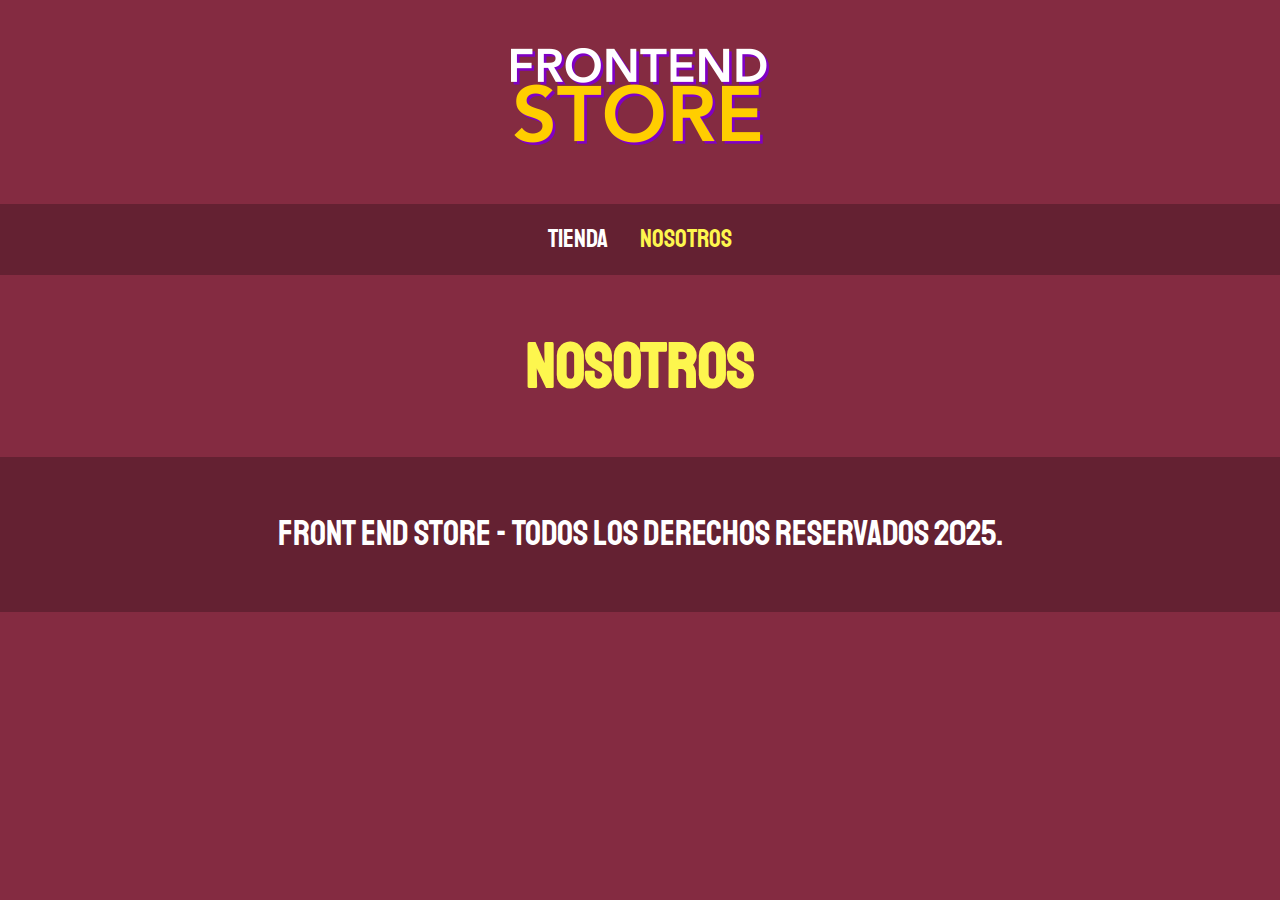
==== nosotros.html @ 49887241 "enlaces V1.0" ====
<!DOCTYPE html>
    <head>
    <html lang="en">
        <meta charset="UTF-8">
        <meta name="viewport" content="width=device-width, initial-scale=1.0">
        <title>Document</title>
        <link rel="stylesheet" href="css/normalyze.css">
        <link rel="stylesheet" href="css/style.css">
        <link href="https://fonts.googleapis.com/css2?family=Staatliches&display=swap" rel="stylesheet">
    </head>
    <body>
        <header class="header">
            <a href="">
                <img class="header__logo" src="img/logo.png" alt="Logo">
            </a>
        </header>

        <nav class="navegacion">
            <a class="navegacion__enlace" href="index.html">Tienda</a>
            <a class="navegacion__enlace navegacion__enlace--activo" href="nosotros.html">Nosotros</a>
        </nav>
        
        <main class="contenedor">
            <h1>Nosotros</h1>
        </main>

        <footer class="footer">
            <p class="footer__texto">Front End Store - Todos los derechos Reservados 2025.</p>
        </footer>
    </body>
</html>
---- css/normalyze.css ----
/*! normalize.css v8.0.1 | MIT License | github.com/necolas/normalize.css */

/* Document
   ========================================================================== */

/**
 * 1. Correct the line height in all browsers.
 * 2. Prevent adjustments of font size after orientation changes in iOS.
 */

 html {
    line-height: 1.15; /* 1 */
    -webkit-text-size-adjust: 100%; /* 2 */
  }
  
  /* Sections
     ========================================================================== */
  
  /**
   * Remove the margin in all browsers.
   */
  
  body {
    margin: 0;
  }
  
  /**
   * Render the `main` element consistently in IE.
   */
  
  main {
    display: block;
  }
  
  /**
   * Correct the font size and margin on `h1` elements within `section` and
   * `article` contexts in Chrome, Firefox, and Safari.
   */
  
  h1 {
    font-size: 2em;
    margin: 0.67em 0;
  }
  
  /* Grouping content
     ========================================================================== */
  
  /**
   * 1. Add the correct box sizing in Firefox.
   * 2. Show the overflow in Edge and IE.
   */
  
  hr {
    box-sizing: content-box; /* 1 */
    height: 0; /* 1 */
    overflow: visible; /* 2 */
  }
  
  /**
   * 1. Correct the inheritance and scaling of font size in all browsers.
   * 2. Correct the odd `em` font sizing in all browsers.
   */
  
  pre {
    font-family: monospace, monospace; /* 1 */
    font-size: 1em; /* 2 */
  }
  
  /* Text-level semantics
     ========================================================================== */
  
  /**
   * Remove the gray background on active links in IE 10.
   */
  
  a {
    background-color: transparent;
  }
  
  /**
   * 1. Remove the bottom border in Chrome 57-
   * 2. Add the correct text decoration in Chrome, Edge, IE, Opera, and Safari.
   */
  
  abbr[title] {
    border-bottom: none; /* 1 */
    text-decoration: underline; /* 2 */
    text-decoration: underline dotted; /* 2 */
  }
  
  /**
   * Add the correct font weight in Chrome, Edge, and Safari.
   */
  
  b,
  strong {
    font-weight: bolder;
  }
  
  /**
   * 1. Correct the inheritance and scaling of font size in all browsers.
   * 2. Correct the odd `em` font sizing in all browsers.
   */
  
  code,
  kbd,
  samp {
    font-family: monospace, monospace; /* 1 */
    font-size: 1em; /* 2 */
  }
  
  /**
   * Add the correct font size in all browsers.
   */
  
  small {
    font-size: 80%;
  }
  
  /**
   * Prevent `sub` and `sup` elements from affecting the line height in
   * all browsers.
   */
  
  sub,
  sup {
    font-size: 75%;
    line-height: 0;
    position: relative;
    vertical-align: baseline;
  }
  
  sub {
    bottom: -0.25em;
  }
  
  sup {
    top: -0.5em;
  }
  
  /* Embedded content
     ========================================================================== */
  
  /**
   * Remove the border on images inside links in IE 10.
   */
  
  img {
    border-style: none;
  }
  
  /* Forms
     ========================================================================== */
  
  /**
   * 1. Change the font styles in all browsers.
   * 2. Remove the margin in Firefox and Safari.
   */
  
  button,
  input,
  optgroup,
  select,
  textarea {
    font-family: inherit; /* 1 */
    font-size: 100%; /* 1 */
    line-height: 1.15; /* 1 */
    margin: 0; /* 2 */
  }
  
  /**
   * Show the overflow in IE.
   * 1. Show the overflow in Edge.
   */
  
  button,
  input { /* 1 */
    overflow: visible;
  }
  
  /**
   * Remove the inheritance of text transform in Edge, Firefox, and IE.
   * 1. Remove the inheritance of text transform in Firefox.
   */
  
  button,
  select { /* 1 */
    text-transform: none;
  }
  
  /**
   * Correct the inability to style clickable types in iOS and Safari.
   */
  
  button,
  [type="button"],
  [type="reset"],
  [type="submit"] {
    -webkit-appearance: button;
    appearance: button;
  }
  
  /**
   * Remove the inner border and padding in Firefox.
   */
  
  button::-moz-focus-inner,
  [type="button"]::-moz-focus-inner,
  [type="reset"]::-moz-focus-inner,
  [type="submit"]::-moz-focus-inner {
    border-style: none;
    padding: 0;
  }
  
  /**
   * Restore the focus styles unset by the previous rule.
   */
  
  button:-moz-focusring,
  [type="button"]:-moz-focusring,
  [type="reset"]:-moz-focusring,
  [type="submit"]:-moz-focusring {
    outline: 1px dotted ButtonText;
  }
  
  /**
   * Correct the padding in Firefox.
   */
  
  fieldset {
    padding: 0.35em 0.75em 0.625em;
  }
  
  /**
   * 1. Correct the text wrapping in Edge and IE.
   * 2. Correct the color inheritance from `fieldset` elements in IE.
   * 3. Remove the padding so developers are not caught out when they zero out
   *    `fieldset` elements in all browsers.
   */
  
  legend {
    box-sizing: border-box; /* 1 */
    color: inherit; /* 2 */
    display: table; /* 1 */
    max-width: 100%; /* 1 */
    padding: 0; /* 3 */
    white-space: normal; /* 1 */
  }
  
  /**
   * Add the correct vertical alignment in Chrome, Firefox, and Opera.
   */
  
  progress {
    vertical-align: baseline;
  }
  
  /**
   * Remove the default vertical scrollbar in IE 10+.
   */
  
  textarea {
    overflow: auto;
  }
  
  /**
   * 1. Add the correct box sizing in IE 10.
   * 2. Remove the padding in IE 10.
   */
  
  [type="checkbox"],
  [type="radio"] {
    box-sizing: border-box; /* 1 */
    padding: 0; /* 2 */
  }
  
  /**
   * Correct the cursor style of increment and decrement buttons in Chrome.
   */
  
  [type="number"]::-webkit-inner-spin-button,
  [type="number"]::-webkit-outer-spin-button {
    height: auto;
  }
  
  /**
   * 1. Correct the odd appearance in Chrome and Safari.
   * 2. Correct the outline style in Safari.
   */
  
  [type="search"] {
    -webkit-appearance: textfield; /* 1 */
    outline-offset: -2px; /* 2 */
    appearance: textfield;
  }
  
  /**
   * Remove the inner padding in Chrome and Safari on macOS.
   */
  
  [type="search"]::-webkit-search-decoration {
    -webkit-appearance: none;
  }
  
  /**
   * 1. Correct the inability to style clickable types in iOS and Safari.
   * 2. Change font properties to `inherit` in Safari.
   */
  
  ::-webkit-file-upload-button {
    -webkit-appearance: button; /* 1 */
    font: inherit; /* 2 */
  }
  
  /* Interactive
     ========================================================================== */
  
  /*
   * Add the correct display in Edge, IE 10+, and Firefox.
   */
  
  details {
    display: block;
  }
  
  /*
   * Add the correct display in all browsers.
   */
  
  summary {
    display: list-item;
  }
  
  /* Misc
     ========================================================================== */
  
  /**
   * Add the correct display in IE 10+.
   */
  
  template {
    display: none;
  }
  
  /**
   * Add the correct display in IE 10.
   */
  
  [hidden] {
    display: none;
  }
---- css/style.css ----
:root {
    --primario: #842B41;
    --primarioOscuro: #642132;
    --secundario: #FDF64E;
    --secundarioOscuro: #BEB937;
    --blanco: #FFF;
    --negro: #000;

    --fuentePrincipal: "Staatliches";  
}

html {
    box-sizing: border-box;
}
*, *:before, *:after {
    box-sizing: inherit;
}

/** GLOBALES **/
body {
    background-color: var(--primario);
    font-size: 1.6rem;
    line-height: 1.5;
}

p {
    font-size: 1.8rem;
    font-family: Arial, Helvetica, sans-serif;
    color: var(--blanco);
}
a {
    text-decoration: none;
}
img {
    max-width: 100%;
}
.contenedor {
    max-width: 120rem;
    margin: 0 auto;
}
h1, h2, h3 {
    text-align: center;
    color: var(--secundario);
    font-family: var(--fuentePrincipal);
}
h1 { font-size: 4rem;}
h2 { font-size: 3.2rem;}
h3 { font-size: 2.4rem;}

/** HEADER **/
.header {
    display: flex;
    justify-content: center;
}
.header__logo {
    margin: 3rem 0;
}

/** FOOTER **/
.footer {
    background-color: var(--primarioOscuro);
    padding: 1rem 0;
    margin-top: 2rem;
}
.footer__texto {
    font-family: var(--fuentePrincipal);
    text-align: center;
    font-size: 2.2rem;
}

/** NAVEGACION **/
.navegacion {
    background-color: var(--primarioOscuro);
    padding: 1rem 0;
    display: flex;
    justify-content: center;
    gap: 2rem;
}
.navegacion__enlace {
    font-family: var(--fuentePrincipal);
    color: var(--blanco);
}
.navegacion__enlace:hover,
.navegacion__enlace--activo {
    color: var(--secundario);
}
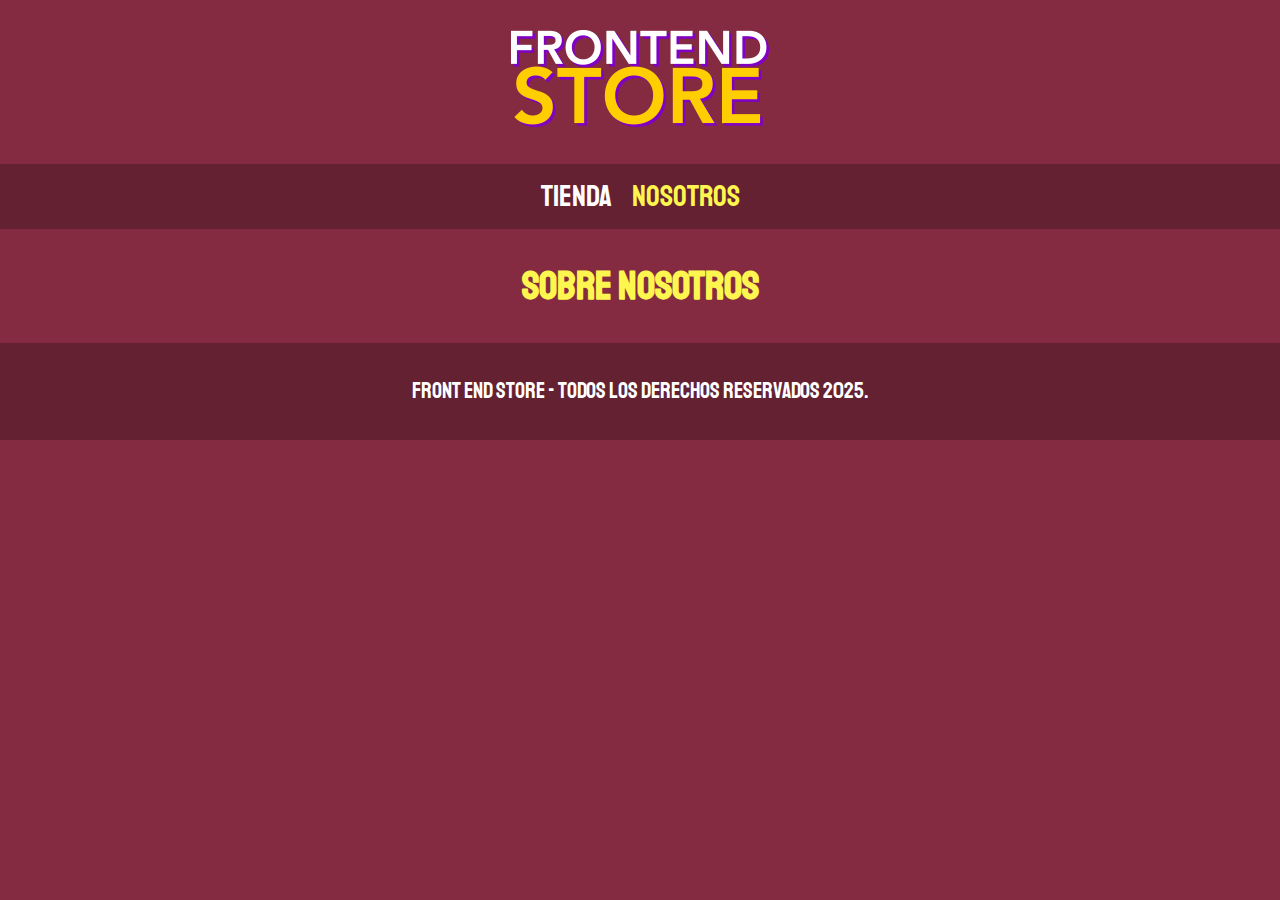
==== commit 6cdea585: "nosotros V0.1" ====
--- a/nosotros.html
+++ b/nosotros.html
@@ -21,7 +21,7 @@
         </nav>
         
         <main class="contenedor">
-            <h1>Nosotros</h1>
+            <h1>Sobre nosotros</h1>
         </main>
 
         <footer class="footer">
--- a/css/style.css
+++ b/css/style.css
@@ -11,10 +11,12 @@
 
 html {
     box-sizing: border-box;
+    font-size: 62.5%;
 }
 *, *:before, *:after {
     box-sizing: inherit;
 }
+
 
 /** GLOBALES **/
 body {
@@ -56,6 +58,7 @@
     margin: 3rem 0;
 }
 
+
 /** FOOTER **/
 .footer {
     background-color: var(--primarioOscuro);
@@ -68,6 +71,7 @@
     font-size: 2.2rem;
 }
 
+
 /** NAVEGACION **/
 .navegacion {
     background-color: var(--primarioOscuro);
@@ -79,8 +83,78 @@
 .navegacion__enlace {
     font-family: var(--fuentePrincipal);
     color: var(--blanco);
+    font-size: 3rem;
 }
 .navegacion__enlace:hover,
 .navegacion__enlace--activo {
     color: var(--secundario);
+}
+
+
+/** GRID **/
+.grid {
+    display: grid;
+    grid-template-columns: repeat(2, 1fr);
+    grid-auto-rows: 1fr;
+    gap: 2rem;
+}
+@media (min-width: 780px) {
+    .grid {
+        grid-template-columns: repeat(3, 1fr);
+    }
+}
+
+
+/** PRODUCTOS || MAIN **/
+
+.producto {
+    background-color: var(--primarioOscuro);
+    padding: 1rem;
+}
+.producto__imagen {
+    width: 100%;
+}
+.producto__nombre {
+    font-size: 4rem;
+}
+.producto__precio {
+    font-size: 2.8rem;
+    color: var(--secundario);
+}
+
+.producto__nombre,
+.producto__precio {
+    font-family: var(--fuentePrincipal);
+    margin: 1rem 0;
+    text-align: center;
+    line-height: 1.2;
+}
+
+
+/** GRAFICOS **/
+.grafico {
+    background-size: cover;
+}
+@media (min-width: 780px) {
+    .grafico--camisas {
+        grid-row: 2 / 3;
+        grid-column: 1 / 3;
+        background-image: url(../img/grafico1.jpg);
+    }
+    .grafico--node {
+        grid-row: 5 / 6;
+        grid-column: 2 / 4;
+        background-image: url(../img/grafico2.jpg);
+    }
+}
+
+.grafico--camisas {
+    grid-row: 2 / 3;
+    grid-column: 1 / 3;
+    background-image: url(../img/grafico1.jpg);
+}
+.grafico--node {
+    grid-row: 5 / 6;
+    grid-column: 1 / 3;
+    background-image: url(../img/grafico2.jpg);
 }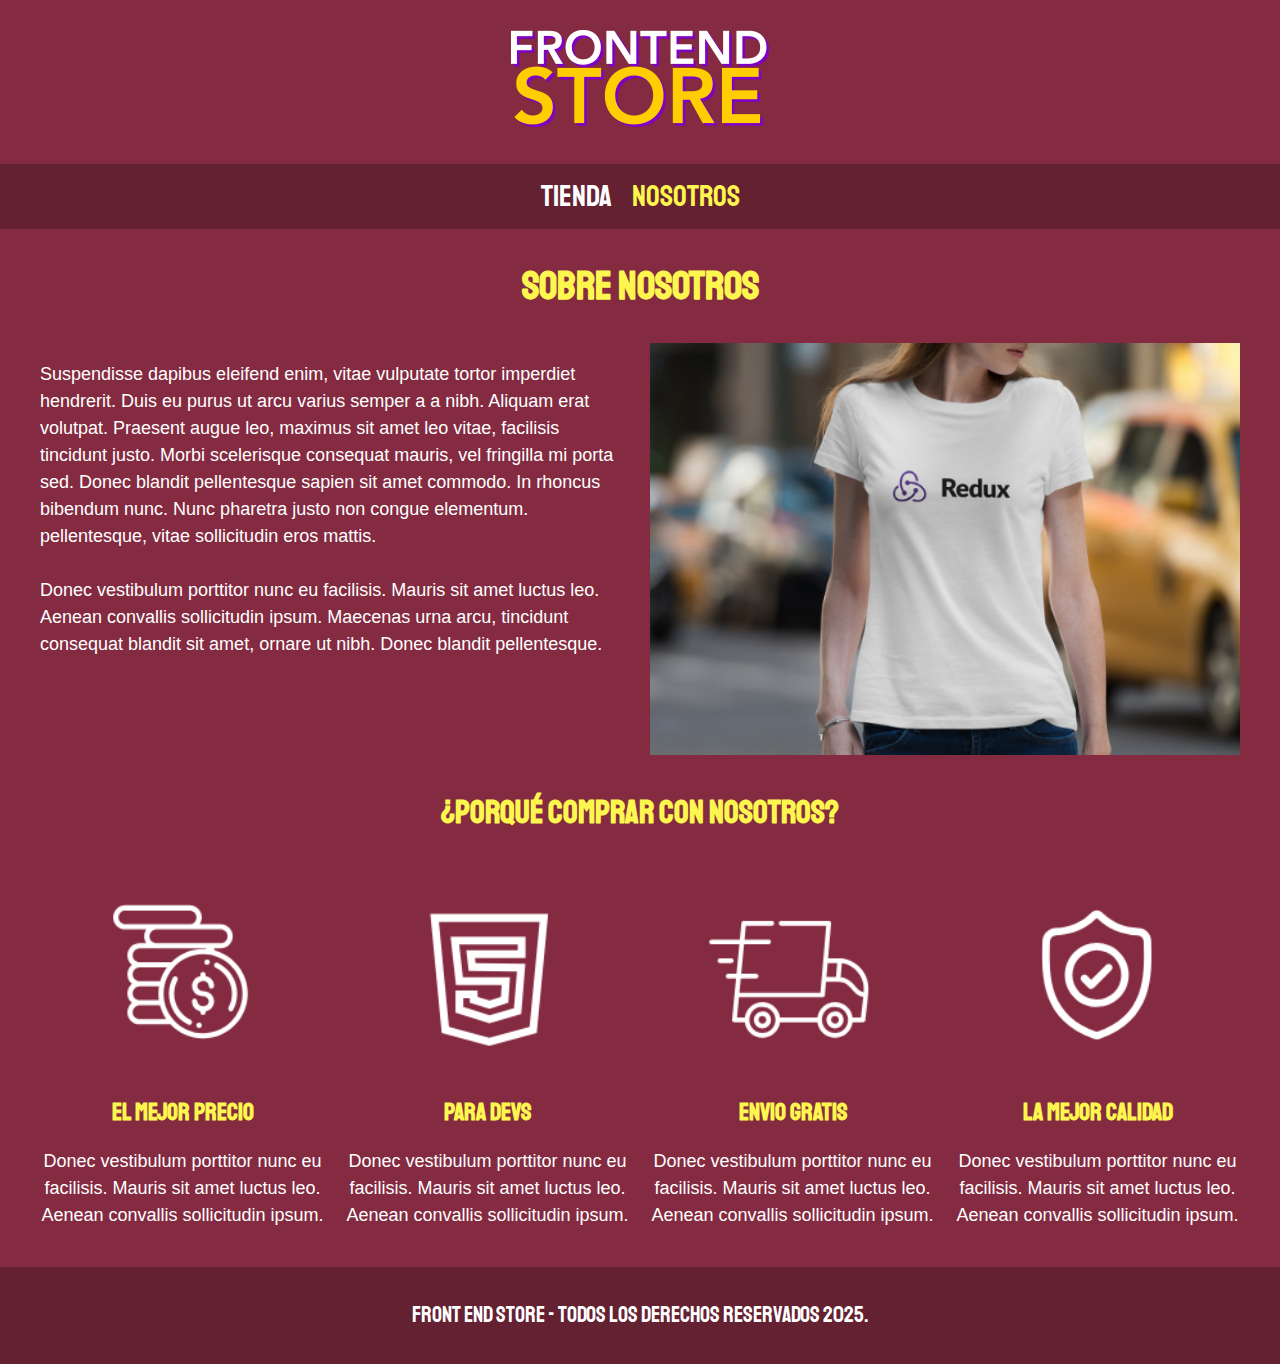
==== commit 228b2945: "nosotrosV1.0" ====
--- a/nosotros.html
+++ b/nosotros.html
@@ -22,7 +22,54 @@
         
         <main class="contenedor">
             <h1>Sobre nosotros</h1>
+
+            <div class="nosotros">
+                <div>
+                    <p>
+                        Suspendisse dapibus eleifend enim, vitae vulputate tortor imperdiet hendrerit. Duis eu purus ut arcu 
+                        varius semper a a nibh. Aliquam erat volutpat. Praesent augue leo, maximus sit amet leo vitae, facilisis 
+                        tincidunt justo. Morbi scelerisque consequat mauris, vel fringilla mi porta sed. Donec blandit pellentesque 
+                        sapien sit amet commodo. In rhoncus bibendum nunc. Nunc pharetra justo non congue elementum. 
+                        pellentesque, vitae sollicitudin eros mattis.<br><br>
+                        Donec vestibulum porttitor nunc eu facilisis. Mauris sit amet luctus leo. Aenean convallis sollicitudin ipsum. 
+                        Maecenas urna arcu, tincidunt consequat blandit sit amet, ornare ut nibh. Donec blandit pellentesque.
+                    </p>
+                </div>
+                <div class="nosotros__imagen">
+                    <img src="img/nosotros.jpg" alt="imagen de camiseta">
+                </div>
+            </div>
         </main>
+
+        <section class="contenedor compra">
+            <h2 class="comprar__titulo">¿Porqué Comprar con nosotros?</h2>
+            
+            <div class="bloques">
+                <div class="bloque">
+                    <img class="bloque__imagen" src="img/icono_1.png" alt="porque comprar">
+                    <h3 class="bloque__titulo">El Mejor Precio</h3>
+                    <p>Donec vestibulum porttitor nunc eu facilisis. Mauris sit amet luctus leo. Aenean convallis sollicitudin ipsum.</p>
+                </div> <!--Bloque-->
+
+                <div class="bloque">
+                    <img class="bloque__imagen" src="img/icono_2.png" alt="porque comprar">
+                    <h3 class="bloque__titulo">Para Devs</h3>
+                    <p>Donec vestibulum porttitor nunc eu facilisis. Mauris sit amet luctus leo. Aenean convallis sollicitudin ipsum.</p>
+                </div> <!--Bloque-->
+
+                <div class="bloque">
+                    <img class="bloque__imagen" src="img/icono_3.png" alt="porque comprar">
+                    <h3 class="bloque__titulo">Envio Gratis</h3>
+                    <p>Donec vestibulum porttitor nunc eu facilisis. Mauris sit amet luctus leo. Aenean convallis sollicitudin ipsum.</p>
+                </div> <!--Bloque-->
+
+                <div class="bloque">
+                    <img class="bloque__imagen" src="img/icono_4.png" alt="porque comprar">
+                    <h3 class="bloque__titulo">La mejor calidad</h3>
+                    <p>Donec vestibulum porttitor nunc eu facilisis. Mauris sit amet luctus leo. Aenean convallis sollicitudin ipsum.</p>
+                </div> <!--Bloque-->
+            </div> <!--Bloques-->
+        </section>
 
         <footer class="footer">
             <p class="footer__texto">Front End Store - Todos los derechos Reservados 2025.</p>
--- a/css/style.css
+++ b/css/style.css
@@ -33,9 +33,6 @@
 a {
     text-decoration: none;
 }
-img {
-    max-width: 100%;
-}
 .contenedor {
     max-width: 120rem;
     margin: 0 auto;
@@ -157,4 +154,48 @@
     grid-row: 5 / 6;
     grid-column: 1 / 3;
     background-image: url(../img/grafico2.jpg);
+}
+
+
+/** NOSOTROS     **/
+.nosotros {
+    display: grid;
+    grid-auto-rows: auto;
+}
+.nosotros__imagen {
+    grid-row: 1 / 2;
+}
+.nosotros__imagen img {
+    width: 100%;
+}
+@media (min-width: 780px) {
+    .nosotros {
+        grid-template-columns: repeat(2, 1fr);
+        grid-column-gap: 2rem;
+    }
+    .nosotros__imagen {
+        grid-column: 2 / 3;
+    }
+}
+
+
+/** BLOQUES **/
+.bloques {
+    display: grid;
+    grid-template-columns: repeat(2, 1fr);
+    grid-gap: 2rem;
+}
+@media (min-width: 780px) {
+    .bloques {
+        grid-template-columns: repeat(4, 1fr);
+    }
+}
+.bloque {
+    text-align: center;
+}
+.bloque__titulo {
+    margin: 0;
+}
+.bloque__imagen {
+    width: 100%;
 }